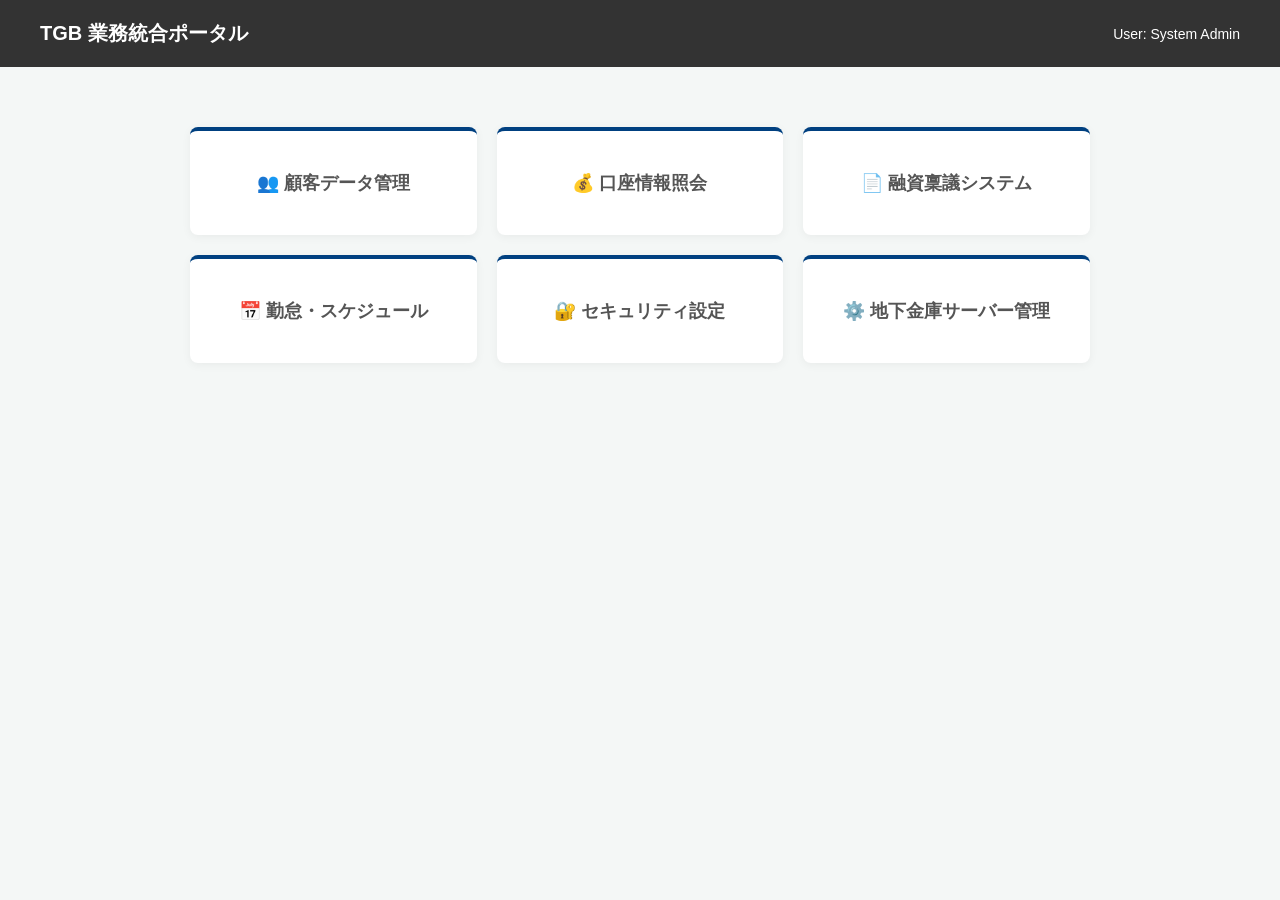
==== game.html @ 96da36cd "Create game.html" ====
<!DOCTYPE html>
<html lang="ja">
<head>
    <meta charset="UTF-8">
    <meta name="viewport" content="width=device-width, initial-scale=1.0, maximum-scale=1.0, user-scalable=no">
    <title>CHROMAKEY OS</title>
    <link rel="stylesheet" href="style.css">
    <style>
        /* 🏢 行員ポータルのスタイル */
        #dummy-portal-page { position: fixed; top: 0; left: 0; width: 100%; height: 100%; background: #f4f7f6; z-index: 99998; text-align: center; font-family: 'Helvetica Neue', Arial, sans-serif; transition: opacity 0.5s; }
        .portal-header { background: #333; color: #fff; padding: 20px 40px; display: flex; justify-content: space-between; align-items: center; font-size: 20px; font-weight: bold; }
        .portal-grid { display: grid; grid-template-columns: repeat(3, 1fr); gap: 20px; padding: 60px 40px; max-width: 900px; margin: 0 auto; }
        .portal-card { background: #fff; padding: 40px 20px; border-radius: 8px; box-shadow: 0 2px 10px rgba(0,0,0,0.05); border-top: 4px solid #004080; color: #555; font-weight: bold; font-size: 18px; }
        
        /* 🕵️‍♂️ ボスからの通信ウィンドウ */
        #boss-modal { display: none; position: fixed; top: 0; left: 0; width: 100%; height: 100%; background: rgba(0,0,0,0.7); justify-content: center; align-items: center; z-index: 100000; }
        .boss-box { background: #161b22; padding: 30px; border-radius: 8px; width: 450px; border: 1px solid #30363d; color: #c9d1d9; text-align: left; }
        .boss-box h3 { margin-top: 0; color: #58a6ff; font-size: 16px; border-bottom: 1px solid #30363d; padding-bottom: 10px; }
    </style>
</head>
<body>

    <!-- 🏢 行員専用ポータル（ログイン直後の画面） -->
    <div id="dummy-portal-page">
        <div class="portal-header">
            <span>TGB 業務統合ポータル</span>
            <span style="font-size:14px; font-weight:normal;">User: System Admin</span>
        </div>
        <div class="portal-grid">
            <div class="portal-card">👥 顧客データ管理</div>
            <div class="portal-card">💰 口座情報照会</div>
            <div class="portal-card">📄 融資稟議システム</div>
            <div class="portal-card">📅 勤怠・スケジュール</div>
            <div class="portal-card">🔐 セキュリティ設定</div>
            <div class="portal-card">⚙️ 地下金庫サーバー管理</div>
        </div>
    </div>

    <!-- 🕵️‍♂️ ボス通信モーダル（ポータル画面上に表示） -->
    <div id="boss-modal" onclick="nextBossMsg()">
        <div class="boss-box" onclick="event.stopPropagation(); nextBossMsg();">
            <h3>【 通信着信：ボス 】</h3>
            <div id="boss-text" style="line-height: 1.8; min-height: 100px;"></div>
            <div id="boss-indicator" class="tap-indicator" style="visibility: hidden;">▼ タップして次へ</div>
            
            <div id="boss-connect-area" style="display:none; text-align:center; margin-top:20px;">
                <button class="btn-connect" style="width:100%; padding:15px; font-size:16px; justify-content:center; background:#2ea043; border:none; color:white; border-radius:5px; cursor:pointer;" onclick="connectSerial()">🔌 デバイス（USB）を接続する</button>
            </div>
        </div>
    </div>


    <!-- ========================================== -->
    <!-- CHROMAKEY OS 本編 -->
    <!-- ========================================== -->

    <div id="mobile-blocker">
        <h1>【ACCESS DENIED】</h1>
        <p>セキュリティプロトコル違反。<br>このシステムはモバイル端末からのアクセスを許可していません。<br>指定のPC端末から再接続してください。</p>
    </div>

    <!-- 🌟 CHROMAKEY 起動ポップアップ -->
    <div id="intro-modal" onclick="nextIntro()">
        <div class="modal-content" onclick="event.stopPropagation(); nextIntro();">
            <div id="intro-text" class="intro-text"></div>
            <div id="intro-indicator" class="tap-indicator" style="visibility: visible;">▼ タップして次へ</div>
            <button id="intro-btn" class="modal-btn" onclick="closeIntroModal(event)" style="display: none;">ハッキングを開始する</button>
        </div>
    </div>

    <!-- 🌟 トラップ発動ポップアップ (LAYER 03 クリア後) -->
    <div id="betrayal-modal" onclick="nextBetrayal()">
        <div class="modal-content" onclick="event.stopPropagation(); nextBetrayal();" style="border: 2px solid #ff7b72;">
            <div id="betrayal-text" class="intro-text" style="color: #ff7b72;"></div>
            <div id="betrayal-indicator" class="tap-indicator" style="visibility: visible;">▼ タップして次へ</div>
            <button id="betrayal-btn" class="modal-btn" onclick="closeBetrayalModal(event)" style="display: none; background: #da3633;">緊急解除モードへ</button>
        </div>
    </div>

    <!-- 🌟 AIチュートリアル専用ポップアップ -->
    <div id="ai-modal" onclick="nextAITutorial()">
        <div class="modal-content ai-mode" onclick="event.stopPropagation(); nextAITutorial();">
            <div id="ai-text" class="ai-text"></div>
            <div class="tap-indicator">▼ タップして次へ</div>
        </div>
    </div>

    <div id="ending-screen" style="display:none;">
        <div id="ending-title" class="ending-title"></div>
        <div id="ending-msg" class="ending-msg"></div>
    </div>

    <div class="header">
        <div class="app-tabs">
            <button class="tab-icon active" id="tab-wire1" onclick="switchApp('wire1')">💡</button>
            <div class="tab-line" id="line-1" style="display:none;"></div>
            <button class="tab-btn" id="tab-step1" onclick="switchApp('step1')" style="display:none;">LAYER 01</button>
            
            <div class="tab-line" id="line-2" style="display:none;"></div>
            <button class="tab-icon" id="tab-wire2" onclick="switchApp('wire2')" style="display:none;">📟</button>
            <div class="tab-line" id="line-3" style="display:none;"></div>
            <button class="tab-btn" id="tab-step2" onclick="switchApp('step2')" style="display:none;">LAYER 02</button>
            
            <div class="tab-line" id="line-4" style="display:none;"></div>
            <button class="tab-icon" id="tab-wire3" onclick="switchApp('wire3')" style="display:none;">🔊</button>
            <div class="tab-line" id="line-5" style="display:none;"></div>
            <button class="tab-btn" id="tab-step3" onclick="switchApp('step3')" style="display:none;">LAYER 03</button>

            <div style="width: 40px;"></div>
            <button class="tab-btn" id="tab-last" onclick="switchApp('last')" style="display:none; color: #ff7b72; border-color: #ff7b72;">[ ! ] WARNING</button>
        </div>
        <div style="display: flex; gap: 15px; align-items: center;">
            <button class="tab-icon" onclick="initAITutorial()" title="AIナビゲーション" style="margin: 0;">❓</button>
        </div>
    </div>

    <div class="debug-panel">
        <span>🔧 テスト:</span>
        <button class="debug-btn" onclick="testLight()">💡 ライト</button>
        <button class="debug-btn" onclick="testBuzzer()">🔊 ブザー</button>
        <button class="debug-btn" onclick="testMonitor()">📟 モニター</button>
        <span style="margin-left:20px;">👑 開発用:</span>
        <button class="debug-btn dev" onclick="devUnlockTabs()">全タブ開放</button>
    </div>

    <!-- ========================================== -->
    <!-- 配線 1 (ライト) -->
    <!-- ========================================== -->
    <div class="app-container active" id="app-wire1">
        <h2>ハードウェア配線 (ライト)</h2>
        <div class="instruction">指示書に従ってデバイスに「ライト」を配線してください。<br>配線テストに成功すると次へ進めます。</div>
        
        <div style="width:100%; min-height:250px; max-height:450px; overflow-y:auto; border:2px dashed #444; border-radius:8px; padding:30px; margin-bottom:30px; background:rgba(0,0,0,0.4); text-align:left; line-height:1.8; box-sizing: border-box;">
            <h3 style="color:#58a6ff; margin-top:0; border-bottom:1px solid #30363d; padding-bottom:10px;">【 指示書：ライトの配線方法について 】</h3>
            <p style="color:#f85149; font-weight:bold; font-size:18px; margin-top:20px;">◆ STEP 0: 共通グラウンド(GND)の構築</p>
            <p style="color:#c9d1d9;">
                ブレッドボード（白い基盤）の青い線の列（マイナス列）を使用する。<br>
                ワイヤーの片方をArduinoの <span style="color:#58a6ff; font-weight:bold;">[GND]</span> ピンに挿し、反対側をブレッドボードの <span style="color:#58a6ff; font-weight:bold;">マイナス列の一番上の穴</span> に挿せ。
            </p>

            <p style="color:#f85149; font-weight:bold; font-size:18px; margin-top:30px;">◆ STEP 1: ライトを配置する</p>
            <p style="color:#c9d1d9;">4つのライトをすべてブレッドボードに挿していく。</p>
            <p style="color:#c9d1d9; background:#161b22; padding: 15px; border-radius: 5px;">
                【一番左】 <span style="color:#58a6ff;">短い足(－)</span>を <span style="color:#fff; font-weight:bold;">[e30]</span>、<span style="color:#ff7b72;">長い足(＋)</span>を <span style="color:#fff; font-weight:bold;">[e29]</span> に挿す<br>
                【2番目】 <span style="color:#58a6ff;">短い足(－)</span>を <span style="color:#fff; font-weight:bold;">[e25]</span>、<span style="color:#ff7b72;">長い足(＋)</span>を <span style="color:#fff; font-weight:bold;">[e24]</span> に挿す<br>
                【3番目】 <span style="color:#58a6ff;">短い足(－)</span>を <span style="color:#fff; font-weight:bold;">[e20]</span>、<span style="color:#ff7b72;">長い足(＋)</span>を <span style="color:#fff; font-weight:bold;">[e19]</span> に挿す<br>
                【一番右】 <span style="color:#58a6ff;">短い足(－)</span>を <span style="color:#fff; font-weight:bold;">[e15]</span>、<span style="color:#ff7b72;">長い足(＋)</span>を <span style="color:#fff; font-weight:bold;">[e14]</span> に挿す
            </p>

            <p style="color:#f85149; font-weight:bold; font-size:18px; margin-top:30px;">◆ STEP 2: 抵抗器を配置する</p>
            <p style="color:#c9d1d9;">4つの抵抗器（細い部品）をコの字に曲げ、ライトのマイナス側からマイナス列へ繋ぐ。</p>
            <p style="color:#c9d1d9; background:#161b22; padding: 15px; border-radius: 5px;">
                【一番左用】 片方を <span style="color:#fff; font-weight:bold;">[c30]</span> に挿し、もう片方を最も近い <span style="color:#58a6ff; font-weight:bold;">[マイナス列]</span> の穴に挿す<br>
                【2番目用】 片方を <span style="color:#fff; font-weight:bold;">[c25]</span> に挿し、もう片方を最も近い <span style="color:#58a6ff; font-weight:bold;">[マイナス列]</span> の穴に挿す<br>
                【3番目用】 片方を <span style="color:#fff; font-weight:bold;">[c20]</span> に挿し、もう片方を最も近い <span style="color:#58a6ff; font-weight:bold;">[マイナス列]</span> の穴に挿す<br>
                【一番右用】 片方を <span style="color:#fff; font-weight:bold;">[c15]</span> に挿し、もう片方を最も近い <span style="color:#58a6ff; font-weight:bold;">[マイナス列]</span> の穴に挿す
            </p>

            <p style="color:#f85149; font-weight:bold; font-size:18px; margin-top:30px;">◆ STEP 3: コードを接続する</p>
            <p style="color:#c9d1d9;">Arduinoの <span style="color:#fdd900; font-weight:bold;">[DIGITAL]</span> ピンと、ライトのプラス側をコードで繋ぐ。</p>
            <p style="color:#c9d1d9; background:#161b22; padding: 15px; border-radius: 5px;">
                【一番左】 Arduino DIGITAL <span style="color:#fdd900; font-weight:bold;">[2]</span> とブレッドボード <span style="color:#fff; font-weight:bold;">[a29]</span><br>
                【2番目】 Arduino DIGITAL <span style="color:#fdd900; font-weight:bold;">[3]</span> とブレッドボード <span style="color:#fff; font-weight:bold;">[a24]</span><br>
                【3番目】 Arduino DIGITAL <span style="color:#fdd900; font-weight:bold;">[4]</span> とブレッドボード <span style="color:#fff; font-weight:bold;">[a19]</span><br>
                【一番右】 Arduino DIGITAL <span style="color:#fdd900; font-weight:bold;">[5]</span> とブレッドボード <span style="color:#fff; font-weight:bold;">[a14]</span>
            </p>
        </div>

        <div style="text-align:center; margin-top:20px;">
            <button id="btn-test-light" class="debug-btn" style="font-size:18px; padding:15px 40px; background:#1f6feb; border:none; border-radius:30px;" onclick="testWireLight()">💡 テスト発光を実行</button>
            <p style="color:#8b949e; font-size:14px; margin-top:10px;">※ 4つのライトがすべて光れば配線成功です。</p>
        </div>

        <button class="execute-btn" id="btn-next-wire1" onclick="completeWire(1)" style="max-width: 400px; margin: 30px auto 0; display: none;">4つすべて光った (次へ進む)</button>
    </div>

    <!-- ========================================== -->
    <!-- APP 1: LAYER 01 -->
    <!-- ========================================== -->
    <div class="app-container" id="app-step1">
        <h2>LAYER 01 システムに侵入するため、通信の形を合わせろ</h2>
        <div class="gojuon-container">
            <div class="gojuon-wrapper" style="position:relative; width: 440px; height: 200px; margin: 0 auto;">
                <svg id="gojuon-svg" style="position:absolute; top:0; left:0; width:100%; height:100%; pointer-events:none; z-index:10; overflow:visible;"></svg>
                <div id="gojuon-table" class="gojuon-table"></div>
            </div>
        </div>

        <div id="main-protocol-area" style="padding: 15px; border-radius: 15px; transition: 0.3s; margin-top: 10px;">
            <div class="s1-slots" id="s1-slots-container" style="padding: 10px; min-height: 70px;">
                <div class="s1-slot slot" ondragover="allowDrop(event)" ondrop="drop(event)" ondragleave="dragLeave(event)"></div>
                <div class="s1-slot slot" ondragover="allowDrop(event)" ondrop="drop(event)" ondragleave="dragLeave(event)"></div>
                <div class="s1-slot slot" ondragover="allowDrop(event)" ondrop="drop(event)" ondragleave="dragLeave(event)"></div>
                <div class="s1-slot slot" ondragover="allowDrop(event)" ondrop="drop(event)" ondragleave="dragLeave(event)"></div>
                <div class="s1-slot slot" ondragover="allowDrop(event)" ondrop="drop(event)" ondragleave="dragLeave(event)"></div>
                <div class="s1-slot slot" ondragover="allowDrop(event)" ondrop="drop(event)" ondragleave="dragLeave(event)"></div>
            </div>
            <br>
            <div class="s1-items" id="s1-item-pool" style="margin-top: 10px; padding: 10px; min-height: 70px;" ondragover="allowDrop(event)" ondrop="drop(event)" ondragleave="dragLeave(event)">
                <div class="s1-item-slot item-slot" id="pool-A"><div class="s1-item item" draggable="true" id="A" ondragstart="dragItem(event)" ondragend="dragEndItem(event)"></div></div>
                <div class="s1-item-slot item-slot" id="pool-B"><div class="s1-item item" draggable="true" id="B" ondragstart="dragItem(event)" ondragend="dragEndItem(event)"></div></div>
                <div class="s1-item-slot item-slot" id="pool-C"><div class="s1-item item" draggable="true" id="C" ondragstart="dragItem(event)" ondragend="dragEndItem(event)"></div></div>
                <div class="s1-item-slot item-slot" id="pool-D"><div class="s1-item item" draggable="true" id="D" ondragstart="dragItem(event)" ondragend="dragEndItem(event)"></div></div>
                <div class="s1-item-slot item-slot" id="pool-E"><div class="s1-item item" draggable="true" id="E" ondragstart="dragItem(event)" ondragend="dragEndItem(event)"></div></div>
                <div class="s1-item-slot item-slot" id="pool-F"><div class="s1-item item" draggable="true" id="F" ondragstart="dragItem(event)" ondragend="dragEndItem(event)"></div></div>
            </div>
        </div>
        <button class="execute-btn" onclick="checkClearStep1()" style="max-width: 400px; margin: 0 auto; display: block;">判定</button>
        <button class="execute-btn" onclick="resetStep1()" style="background: #444; max-width: 200px; margin: 15px auto 0; display: block;">🔄 リセット</button>
        <div id="result-step1" class="result-msg"></div>

        <div class="split-layout">
            <div class="puzzle-panel" id="puzzle-panel-area">
                <div class="panel-header">
                    <h3 style="color:#58a6ff;">【暗号化データ】</h3>
                    <div class="status-badge" id="puzzle-points-area" style="color:#f85149; border-color:#f85149;">パネル開放権: <span id="puzzlePoints-s1">0</span></div>
                </div>
                <div class="carousel-container">
                    <button class="carousel-btn" id="btn-prev-puzzle-s1" onclick="prevPuzzle(1)">◀</button>
                    <div class="image-wrapper">
                        <div class="img-placeholder" id="puzzlePlaceholder-s1">小謎</div>
                        <div class="grid-overlay" id="puzzleGrid-s1"></div>
                        <div class="solved-overlay" id="solvedOverlay-s1">解読完了</div>
                    </div>
                    <button class="carousel-btn" id="btn-next-puzzle-s1" onclick="nextPuzzle(1)">▶</button>
                </div>
                <div class="carousel-indicator" id="puzzleIndicator-s1">DATA A</div>
                <div class="answer-section">
                    <input type="text" id="answerInput-s1" placeholder="ANSWER">
                    <button onclick="submitAnswer(1)">送信</button>
                    <div class="feedback" id="terminalFeedback-s1"></div>
                </div>
            </div>
            
            <div class="analysis-panel" id="analysis-panel-area">
                <div class="panel-header">
                    <h3 style="color:#0f0; margin:0 0 10px 0;">【手がかりデータ】</h3>
                    <div class="status-badge" style="color:#0f0; border-color:#0f0;">開放権: <span id="analysisPoints-s1">0</span></div>
                </div>
                <div id="hintArea-s1" style="display: flex; flex-direction: column; align-items: center; justify-content: center; width: 100%;">
                    <div class="carousel-container">
                        <button class="carousel-btn" id="btn-prev-analysis-s1" onclick="prevAnalysis(1)">◀</button>
                        <div class="image-wrapper hint-border">
                            <div class="img-placeholder hint-placeholder" id="analysisPlaceholder-s1">Locked 🔐</div>
                        </div>
                        <button class="carousel-btn" id="btn-next-analysis-s1" onclick="nextAnalysis(1)">▶</button>
                    </div>
                    <div class="carousel-indicator hint-text" id="analysisIndicator-s1">⚫⚫⚫</div>
                </div>
            </div>
        </div>
    </div>

    <!-- ========================================== -->
    <!-- 配線 2 (モニター) -->
    <!-- ========================================== -->
    <div class="app-container" id="app-wire2">
        <h2>ハードウェア配線 (モニター)</h2>
        <div class="instruction">指示書に従ってデバイスに「モニター」と「バイパスコード」を配線してください。<br>配線テストに成功すると次へ進めます。</div>
        
        <div style="width:100%; min-height:250px; max-height:450px; overflow-y:auto; border:2px dashed #444; border-radius:8px; padding:30px; margin-bottom:30px; background:rgba(0,0,0,0.4); text-align:left; line-height:1.8; box-sizing: border-box;">
            <h3 style="color:#58a6ff; margin-top:0; border-bottom:1px solid #30363d; padding-bottom:10px;">【 指示書：モニターの配線方法について 】</h3>
            <p style="color:#f85149; font-weight:bold; font-size:18px; margin-top:20px;">◆ STEP 1: モニターを接続する</p>
            <p style="color:#c9d1d9;">モニターの裏側から出ている4本の線を、それぞれ直接Arduinoとブレッドボードに接続せよ。</p>
            <p style="color:#c9d1d9; background:#161b22; padding: 15px; border-radius: 5px;">
                ・<span style="color:#fff; font-weight:bold;">[CLK]</span> と書かれた線 ➔ Arduino DIGITAL <span style="color:#fdd900; font-weight:bold;">[7]</span> ピン<br>
                ・<span style="color:#fff; font-weight:bold;">[DIO]</span> と書かれた線 ➔ Arduino DIGITAL <span style="color:#fdd900; font-weight:bold;">[8]</span> ピン<br>
                ・<span style="color:#fff; font-weight:bold;">[GND]</span> と書かれた線 ➔ Arduinoの <span style="color:#58a6ff; font-weight:bold;">[POWER]</span> エリアにある <span style="color:#58a6ff; font-weight:bold;">[GND]</span> ピン<br>
                ・<span style="color:#fff; font-weight:bold;">[5V]</span> と書かれた線 ➔ Arduinoの <span style="color:#ff7b72; font-weight:bold;">[POWER]</span> エリアにある <span style="color:#ff7b72; font-weight:bold;">[5V]</span> ピン
            </p>
            <p style="color:#f85149; font-weight:bold; font-size:18px; margin-top:30px;">◆ STEP 2: システム安定化用バイパスを構築する</p>
            <p style="color:#c9d1d9;">最後に、システムを安定させるための重要なバイパスコードを1本繋ぐ。</p>
            <p style="color:#c9d1d9; background:#161b22; padding: 15px; border-radius: 5px;">
                ・ワイヤーの片方を Arduino DIGITAL <span style="color:#fdd900; font-weight:bold;">[9]</span> ピンに挿す<br>
                ・もう片方をブレッドボードの <span style="color:#58a6ff; font-weight:bold;">[マイナス列]</span> に挿す
            </p>
        </div>

        <div style="text-align:center; margin-top:20px;">
            <button id="btn-test-monitor" class="debug-btn" style="font-size:18px; padding:15px 40px; background:#1f6feb; border:none; border-radius:30px;" onclick="testWireMonitor()">📟 テスト表示を実行</button>
            <p style="color:#8b949e; font-size:14px; margin-top:10px;">※ モニターに記号（8888）が表示されれば配線成功です。</p>
        </div>

        <button class="execute-btn" id="btn-next-wire2" onclick="completeWire(2)" style="max-width: 400px; margin: 30px auto 0; display: none;">表示された (LAYER 02 へ)</button>
    </div>

    <!-- ========================================== -->
    <!-- APP 2: LAYER 02 -->
    <!-- ========================================== -->
    <div class="app-container" id="app-step2">
        <h2>LAYER 02 銀行のスケジュール監視をバグらせろ</h2>
        <div id="pieces-container" class="pieces-container"></div>
        <div class="puzzle-layout">
            <div class="s3-slots-container">
                <div class="s3-slot slot" ondragover="allowDrop(event)" ondrop="drop(event)" ondragleave="dragLeave(event)"></div>
                <div class="s3-slot slot" ondragover="allowDrop(event)" ondrop="drop(event)" ondragleave="dragLeave(event)"></div>
                <div class="s3-slot slot" ondragover="allowDrop(event)" ondrop="drop(event)" ondragleave="dragLeave(event)"></div>
                <div class="s3-slot slot" ondragover="allowDrop(event)" ondrop="drop(event)" ondragleave="dragLeave(event)"></div>
                <div class="s3-slot slot" ondragover="allowDrop(event)" ondrop="drop(event)" ondragleave="dragLeave(event)"></div>
            </div>

            <div class="s3-side-panel">
                <div class="s3-items" id="s3-item-pool" ondragover="allowDrop(event)" ondrop="drop(event)" ondragleave="dragLeave(event)">
                    <div class="s3-item-slot item-slot" id="pool-SUN"><div class="s3-item item" draggable="true" id="SUN" ondragstart="dragItem(event)" ondragend="dragEndItem(event)">☀️</div></div>
                    <div class="s3-item-slot item-slot" id="pool-MON"><div class="s3-item item" draggable="true" id="MON" ondragstart="dragItem(event)" ondragend="dragEndItem(event)">🌙</div></div>
                    <div class="s3-item-slot item-slot" id="pool-TUE"><div class="s3-item item" draggable="true" id="TUE" ondragstart="dragItem(event)" ondragend="dragEndItem(event)">🔥</div></div>
                    <div class="s3-item-slot item-slot" id="pool-WED"><div class="s3-item item" draggable="true" id="WED" ondragstart="dragItem(event)" ondragend="dragEndItem(event)">💧</div></div>
                    <div class="s3-item-slot item-slot" id="pool-THU"><div class="s3-item item" draggable="true" id="THU" ondragstart="dragItem(event)" ondragend="dragEndItem(event)">🌳</div></div>
                    <div class="s3-item-slot item-slot" id="pool-FRI"><div class="s3-item item" draggable="true" id="FRI" ondragstart="dragItem(event)" ondragend="dragEndItem(event)">💰</div></div>
                    <div class="s3-item-slot item-slot" id="pool-SAT"><div class="s3-item item" draggable="true" id="SAT" ondragstart="dragItem(event)" ondragend="dragEndItem(event)">🪐</div></div>
                </div>
                <button class="execute-btn" id="btn-judge-s3" onclick="executeStep2Puzzle()" style="background: #444; opacity: 0.5; cursor: not-allowed;" disabled>判定</button>
                <button class="execute-btn" onclick="resetStep2Puzzle()" style="background: #444; margin-top: 15px;">🔄 リセット</button>
                <div id="result-step2" class="result-msg"></div>
            </div>
        </div>

        <div class="split-layout">
            <div class="puzzle-panel">
                <div class="panel-header">
                    <h3 style="color:#58a6ff;">【暗号化データ】</h3>
                    <div class="status-badge" style="color:#f85149; border-color:#f85149;">パネル開放権: <span id="puzzlePoints-s2">0</span></div>
                </div>
                <div class="carousel-container">
                    <button class="carousel-btn" id="btn-prev-puzzle-s2" onclick="prevPuzzle(2)">◀</button>
                    <div class="image-wrapper">
                        <div class="img-placeholder" id="puzzlePlaceholder-s2">小謎</div>
                        <div class="grid-overlay" id="puzzleGrid-s2"></div>
                        <div class="solved-overlay" id="solvedOverlay-s2">解読完了</div>
                    </div>
                    <button class="carousel-btn" id="btn-next-puzzle-s2" onclick="nextPuzzle(2)">▶</button>
                </div>
                <div class="carousel-indicator" id="puzzleIndicator-s2">DATA A</div>
                <div class="answer-section">
                    <input type="text" id="answerInput-s2" placeholder="ANSWER">
                    <button onclick="submitAnswer(2)">送信</button>
                    <div class="feedback" id="terminalFeedback-s2"></div>
                </div>
            </div>

            <div class="analysis-panel">
                <div class="panel-header">
                    <h3 style="color:#0f0; margin:0 0 10px 0;">【手がかりデータ】</h3>
                    <div class="status-badge" style="color:#0f0; border-color:#0f0;">開放権: <span id="analysisPoints-s2">0</span></div>
                </div>
                <div id="hintArea-s2" style="display: flex; flex-direction: column; align-items: center; justify-content: center; width: 100%;">
                    <div class="carousel-container">
                        <button class="carousel-btn" id="btn-prev-analysis-s2" onclick="prevAnalysis(2)">◀</button>
                        <div class="image-wrapper hint-border">
                            <div class="img-placeholder hint-placeholder" id="analysisPlaceholder-s2">Locked 🔐</div>
                        </div>
                        <button class="carousel-btn" id="btn-next-analysis-s2" onclick="nextAnalysis(2)">▶</button>
                    </div>
                    <div class="carousel-indicator hint-text" id="analysisIndicator-s2">⚫⚫⚫</div>
                </div>
            </div>
        </div>
    </div>

    <!-- ========================================== -->
    <!-- 配線 3 (ブザー) -->
    <!-- ========================================== -->
    <div class="app-container" id="app-wire3">
        <h2>ハードウェア配線 (ブザー)</h2>
        <div class="instruction">指示書に従ってデバイスに「ブザー」を配線してください。<br>配線テストに成功すると次へ進めます。</div>
        
        <div style="width:100%; min-height:250px; max-height:450px; overflow-y:auto; border:2px dashed #444; border-radius:8px; padding:30px; margin-bottom:30px; background:rgba(0,0,0,0.4); text-align:left; line-height:1.8; box-sizing: border-box;">
            <h3 style="color:#58a6ff; margin-top:0; border-bottom:1px solid #30363d; padding-bottom:10px;">【 指示書：ブザーの配線方法について 】</h3>
            <p style="color:#f85149; font-weight:bold; font-size:18px; margin-top:20px;">◆ STEP 1: ブザーを配置する</p>
            <p style="color:#c9d1d9;">ブザーは極性（プラスマイナスの向き）を間違えると鳴らないので注意して挿せ。</p>
            <p style="color:#c9d1d9; background:#161b22; padding: 15px; border-radius: 5px;">
                ・<span style="color:#ff7b72; font-weight:bold;">長い足（＋）</span> を <span style="color:#fff; font-weight:bold;">[e7]</span> に挿す<br>
                ・<span style="color:#58a6ff; font-weight:bold;">短い足（－）</span> を <span style="color:#fff; font-weight:bold;">[e10]</span> に挿す
            </p>
            <p style="color:#f85149; font-weight:bold; font-size:18px; margin-top:30px;">◆ STEP 2: コードを接続する</p>
            <p style="color:#c9d1d9;">Arduinoとブレッドボードを2本のワイヤーで繋ぐ。</p>
            <p style="color:#c9d1d9; background:#161b22; padding: 15px; border-radius: 5px;">
                【プラス側】 Arduino DIGITAL <span style="color:#fdd900; font-weight:bold;">[6]</span> とブレッドボード <span style="color:#fff; font-weight:bold;">[a7]</span> を繋ぐ<br>
                【マイナス側】 片方をブレッドボード <span style="color:#fff; font-weight:bold;">[a10]</span> に挿し、もう片方を最も近い <span style="color:#58a6ff; font-weight:bold;">[マイナス列]</span> の穴に繋ぐ
            </p>
        </div>

        <div style="text-align:center; margin-top:20px;">
            <button id="btn-test-buzzer" class="debug-btn" style="font-size:18px; padding:15px 40px; background:#1f6feb; border:none; border-radius:30px;" onclick="testWireBuzzer()">🔊 テスト音を実行</button>
            <p style="color:#8b949e; font-size:14px; margin-top:10px;">※ 「ピッ」と音が鳴れば配線成功です。</p>
        </div>

        <button class="execute-btn" id="btn-next-wire3" onclick="completeWire(3)" style="max-width: 400px; margin: 30px auto 0; display: none;">音が鳴った (LAYER 03 へ)</button>
    </div>

    <!-- ========================================== -->
    <!-- APP 3: LAYER 03 -->
    <!-- ========================================== -->
    <div class="app-container" id="app-step3">
        <h2>LAYER 03 内部の容量を操作して「緊急開錠システム」を作動させろ</h2>
        <div class="s2-ui-wrapper">
            <div class="s2-container">
                <div class="s2-node-wrapper">
                    <div class="s2-node" id="node-0" onclick="handleS3NodeClick(0)"></div>
                    <div class="s2-vol" id="vol-0" style="display:none;">10</div>
                </div>
                <div class="s2-node-wrapper">
                    <div class="s2-node" id="node-1" onclick="handleS3NodeClick(1)"></div>
                    <div class="s2-vol" id="vol-1" style="display:none;">0</div>
                </div>
                <div class="s2-node-wrapper">
                    <div class="s2-node" id="node-2" onclick="handleS3NodeClick(2)"></div>
                    <div class="s2-vol" id="vol-2" style="display:none;">0</div>
                </div>
            </div>
        </div>

        <button class="execute-btn" onclick="resetStep3Puzzle()" style="background: #444; max-width: 200px; margin: 0 auto; display: block;">🔄 リセット</button>
        <div id="result-step3" class="result-msg"></div>

        <div class="split-layout">
            <div class="puzzle-panel">
                <div class="panel-header">
                    <h3 style="color:#58a6ff;">【暗号化データ】</h3>
                    <div class="status-badge" style="color:#f85149; border-color:#f85149;">パネル開放権: <span id="puzzlePoints-s3">0</span></div>
                </div>
                <div class="carousel-container">
                    <button class="carousel-btn" id="btn-prev-puzzle-s3" onclick="prevPuzzle(3)">◀</button>
                    <div class="image-wrapper">
                        <div class="img-placeholder" id="puzzlePlaceholder-s3">小謎</div>
                        <div class="grid-overlay" id="puzzleGrid-s3"></div>
                        <div class="solved-overlay" id="solvedOverlay-s3">解読完了</div>
                    </div>
                    <button class="carousel-btn" id="btn-next-puzzle-s3" onclick="nextPuzzle(3)">▶</button>
                </div>
                <div class="carousel-indicator" id="puzzleIndicator-s3">DATA A</div>
                <div class="answer-section">
                    <input type="text" id="answerInput-s3" placeholder="ANSWER">
                    <button onclick="submitAnswer(3)">送信</button>
                    <div class="feedback" id="terminalFeedback-s3"></div>
                </div>
            </div>
            
            <div class="analysis-panel">
                <div class="panel-header">
                    <h3 style="color:#0f0; margin:0 0 10px 0;">【手がかりデータ】</h3>
                    <div class="status-badge" style="color:#0f0; border-color:#0f0;">開放権: <span id="analysisPoints-s3">0</span></div>
                </div>
                <div id="hintArea-s3" style="display: flex; flex-direction: column; align-items: center; justify-content: center; width: 100%;">
                    <div class="carousel-container">
                        <button class="carousel-btn" id="btn-prev-analysis-s3" onclick="prevAnalysis(3)">◀</button>
                        <div class="image-wrapper hint-border">
                            <div class="img-placeholder hint-placeholder" id="analysisPlaceholder-s3">Locked 🔐</div>
                        </div>
                        <button class="carousel-btn" id="btn-next-analysis-s3" onclick="nextAnalysis(3)">▶</button>
                    </div>
                    <div class="carousel-indicator hint-text" id="analysisIndicator-s3">⚫⚫⚫</div>
                </div>
            </div>
        </div>
    </div>

    <!-- ========================================== -->
    <!-- APP 4: LAST STEP -->
    <!-- ========================================== -->
    <div class="app-container" id="app-last">
        <h2 style="color: #ff7b72;">[ ! ] 最終防衛プログラム 停止作業</h2>
        <div id="last-start-screen">
            <div class="instruction" style="border-color: #ff7b72; color: #ff7b72;">
                【警告】金庫のロックが封鎖されました。<br><br>
                デバイスが爆発する限界時間まで残りわずかです。<br>
                <span class="highlight" style="color:#fff; font-weight:bold;">OSが少しずつ復元するマニュアルの画像を見て、安全なタイミングで特定のコードを引き抜いてください。</span><br>
                ※残り時間は手元のモニターを確認してください。
            </div>
            <button class="execute-btn" style="background:#da3633; max-width: 400px; margin: 30px auto;" onclick="startLastStep()">強制解除を試みる (START)</button>
        </div>
        <div id="last-active-screen" style="display:none;">
            <div class="instruction">
                【警告】爆発限界まで残りわずか。<br>
                <span class="highlight">OSが復元したマニュアルの指示に従い、安全なタイミングでコードを引き抜いてください。</span><br>
                ※残り時間は手元のモニターを確認してください。<br><br>
                
                <span style="color:#58a6ff; font-size:16px;">
                【システム】銀行のサーバーから保守員用の『緊急停止マニュアル』を発見しました。<br>
                【システム】暗号化されているため、現在全力で復元処理を行っています……<br>
                </span>
            </div>
            
            <div id="last-hint-8" class="last-hint-box">
                <div class="last-hint-text">【システム】復元完了（残り8分）：マニュアル画像 1</div>
                <img src="FILE4_hint1.jpg" style="width:100%; border-radius:5px; margin-top:10px;">
            </div>
            <div id="last-hint-6" class="last-hint-box">
                <div class="last-hint-text">【システム】復元完了（残り6分）：マニュアル画像 2</div>
                <img src="FILE4_hint2.jpg" style="width:100%; border-radius:5px; margin-top:10px;">
            </div>
            <div id="last-hint-4" class="last-hint-box">
                <div class="last-hint-text">【システム】復元完了（残り4分）：マニュアル画像 3</div>
                <img src="FILE4_hint3.jpg" style="width:100%; border-radius:5px; margin-top:10px;">
            </div>
        </div>
    </div>

    <script src="script.js"></script>
</body>
</html>
---- style.css ----
/* 💡 画面全体にドットグリッド（交点）を敷き詰める */
body { 
    font-family: monospace; 
    background-color: #0d1117; 
    background-image: radial-gradient(circle, rgba(139, 148, 158, 0.4) 1.5px, transparent 1.5px);
    background-size: 40px 40px; 
    color: #c9d1d9; text-align: center; padding: 0; margin: 0; 
    transition: background-position 0.1s;
}

/* --- グローバルヘッダー & タブ --- */
.header { background: #161b22; padding: 15px; border-bottom: 1px solid #30363d; display: flex; justify-content: space-between; align-items: center; position: relative; z-index: 100; }
.app-tabs { display: flex; gap: 0; align-items: center; } /* 💡 間隔を0にし、線で繋ぐ */

/* 💡 アイコン型タブ (配線) */
.tab-icon {
    background: #21262d; color: #8b949e; border: 2px solid #30363d; 
    width: 45px; height: 45px; border-radius: 50%; font-size: 20px; 
    cursor: pointer; display: flex; align-items: center; justify-content: center;
    transition: 0.2s; padding: 0; margin: 0;
}
.tab-icon:hover { background: #30363d; color: #c9d1d9; border-color: #8b949e; }
.tab-icon.active { background: #1f6feb; color: white; border-color: #58a6ff; box-shadow: 0 0 15px rgba(88, 166, 255, 0.6); }

/* 💡 テキスト型タブ (FILE) */
.tab-btn { 
    background: #21262d; color: #8b949e; border: 2px solid #30363d; 
    padding: 10px 24px; font-size: 16px; cursor: pointer; border-radius: 25px; 
    font-family: monospace; font-weight: bold; transition: 0.2s; margin: 0;
}
.tab-btn:hover { background: #30363d; color: #c9d1d9; border-color: #8b949e; }
.tab-btn.active { background: #1f6feb; color: white; border-color: #58a6ff; box-shadow: 0 0 15px rgba(88, 166, 255, 0.6); }

/* 💡 タブ同士を繋ぐ線 */
.tab-line { width: 30px; height: 4px; background: #30363d; transition: 0.3s; }
.tab-line.active { background: #58a6ff; box-shadow: 0 0 8px rgba(88, 166, 255, 0.8); }

.btn-connect { background: #238636; color: white; border: none; padding: 10px 20px; font-size: 16px; cursor: pointer; border-radius: 5px; font-weight: bold; }
.btn-connect:hover { background: #2ea043; }

/* --- オープニング (ボス) --- */
#intro-modal {
    position: fixed; top: 0; left: 0; width: 100%; height: 100%;
    background: rgba(0, 0, 0, 0.9); display: flex; align-items: center; justify-content: center; 
    z-index: 2000; cursor: pointer; transition: background-color 0.5s ease;
}
.modal-content {
    background: #0d1117; border: 2px solid #58a6ff; border-radius: 8px;
    padding: 40px; max-width: 650px; width: 90%; text-align: left; box-shadow: 0 0 30px rgba(88, 166, 255, 0.2);
    min-height: 200px; display: flex; flex-direction: column; justify-content: space-between;
}
.intro-text { font-size: 18px; color: #c9d1d9; line-height: 1.8; margin-bottom: 20px; white-space: pre-wrap; transition: color 0.3s; }
.tap-indicator { text-align: right; color: #58a6ff; font-size: 14px; animation: blink 1.5s infinite; }
@keyframes blink { 0%, 100% { opacity: 1; } 50% { opacity: 0; } }

.modal-btn {
    display: none; width: 100%; background: #1f6feb; color: white; border: none;
    padding: 15px; font-size: 18px; cursor: pointer; border-radius: 5px;
    font-weight: bold; margin-top: 10px; transition: 0.2s; letter-spacing: 2px;
}
.modal-btn:hover { background: #58a6ff; color: #000; }

/* --- AI チュートリアル --- */
#ai-modal {
    position: fixed; top: 0; left: 0; width: 100%; height: 100%;
    background: rgba(0, 0, 0, 0.1); display: none; align-items: center; justify-content: center; 
    z-index: 2000; cursor: pointer; transition: background-color 0.5s ease, padding 0.3s ease;
}
#ai-modal.ai-mode-bottom { align-items: flex-end; padding-bottom: 40px; padding-top: 0; }
#ai-modal.ai-mode-top { align-items: flex-start; padding-top: 40px; padding-bottom: 0; }

#ai-modal .modal-content {
    max-width: 900px; min-height: 120px; padding: 25px 40px;
    background: rgba(13, 17, 23, 0.95); border: 2px solid #58a6ff; border-radius: 8px;
    box-shadow: 0 0 30px rgba(88, 166, 255, 0.2); text-align: left;
}
.ai-text { font-size: 18px; color: #58a6ff; font-family: monospace; line-height: 1.8; margin-bottom: 20px; white-space: pre-wrap; }

/* チュートリアル中のハイライト */
.tutorial-highlight {
    position: relative !important; z-index: 2001 !important;
    box-shadow: 0 0 0 3px #58a6ff, 0 0 30px 10px rgba(88, 166, 255, 0.6) !important;
    background-color: #161b22 !important; border-radius: 12px; pointer-events: none; transition: 0.3s;
}

/* --- エンディング画面 --- */
#ending-screen {
    position: fixed; top: 0; left: 0; width: 100%; height: 100%;
    background: #000; display: none; flex-direction: column; align-items: center; justify-content: center;
    z-index: 3000; padding: 20px; box-sizing: border-box;
}
.ending-title { font-size: 40px; margin-bottom: 30px; letter-spacing: 5px; }
.ending-title.success { color: #58a6ff; text-shadow: 0 0 15px rgba(88,166,255,0.5); }
.ending-title.failure { color: #ff7b72; text-shadow: 0 0 15px rgba(255,123,114,0.5); }
.ending-msg { font-size: 20px; color: #c9d1d9; line-height: 1.8; text-align: center; max-width: 700px; }

/* --- 🔧 デバッグパネル --- */
.debug-panel { background: #000; padding: 10px; border-bottom: 1px solid #30363d; display: flex; justify-content: center; gap: 15px; align-items: center; flex-wrap: wrap; position: relative; z-index: 100; }
.debug-panel span { color: #8b949e; font-weight: bold; }
.debug-btn { background: #30363d; color: white; border: 1px solid #555; padding: 5px 15px; font-size: 14px; cursor: pointer; border-radius: 4px; transition: 0.2s; font-family: monospace; }
.debug-btn:hover { background: #58a6ff; border-color: #58a6ff; color: #000; font-weight: bold; }

/* --- アプリコンテナ --- */
.app-container { display: none; padding: 30px; position: relative; z-index: 10; }
.app-container.active { display: block; }

.execute-btn { background: #238636; color: white; font-size: 20px; padding: 15px; width: 100%; border: none; border-radius: 5px; font-weight: bold; cursor: pointer; transition: 0.2s; letter-spacing: 2px; }
.execute-btn:hover { background: #2ea043; }
.result-msg { margin-top: 15px; font-size: 20px; font-weight: bold; min-height: 30px; line-height: 1.5; text-shadow: 0 0 5px #000; }

.instruction { font-size: 18px; color: #8b949e; margin-bottom: 20px; line-height: 1.6; }

/* --- 📱 ダッシュボード分割レイアウト --- */
.split-layout { display: flex; justify-content: center; gap: 40px; margin-top: 40px; padding-top: 40px; border-top: 2px dashed #30363d; align-items: stretch; flex-wrap: wrap; background: rgba(13, 17, 23, 0.85); box-shadow: 0 0 20px rgba(0,0,0,0.5); } 
.split-layout > div { flex: 1; min-width: 340px; max-width: 480px; margin: 0; display: flex; flex-direction: column; }

/* --- 🧩 左右パネル共通 --- */
.puzzle-panel { background: #161b22; border: 2px solid #444; border-radius: 8px; padding: 20px; transition: 0.3s; }
.analysis-panel { background: #0d1117; border: 2px solid #30363d; border-radius: 8px; padding: 20px; justify-content: center; transition: 0.3s; }
.panel-header { display: flex; flex-direction: column; align-items: center; justify-content: flex-start; margin-bottom: 20px; }
.status-badge { font-size: 14px; font-weight: bold; background: #0d1117; display: inline-block; padding: 5px 15px; border-radius: 5px; border: 1px solid; transition: 0.3s; }

.carousel-container { display: flex; align-items: center; justify-content: center; gap: 15px; }
.carousel-btn { background: none; border: none; color: #58a6ff; font-size: 30px; cursor: pointer; transition: 0.2s; padding: 0; width: 30px; }
.analysis-panel .carousel-btn { color: #0f0; }

.image-wrapper { width: 240px; height: 240px; position: relative; background: #222; border-radius: 5px; overflow: hidden; border: 2px solid #444; display: flex; align-items: center; justify-content: center; margin: 0 auto;}
.img-placeholder { color: #888; font-size: 16px; border: 2px dashed #555; width: 90%; height: 90%; display: flex; align-items: center; justify-content: center; text-align: center; flex-direction: column; gap: 10px; }

.hint-border { border-color: #0f0 !important; }
.hint-placeholder { color: #0f0 !important; border-color: #0f0 !important; }

.grid-overlay { position: absolute; top: 0; left: 0; width: 100%; height: 100%; display: grid; grid-template-columns: repeat(3, 1fr); grid-template-rows: repeat(3, 1fr); gap: 1px; background: #000; }
.grid-panel { background: #161b22; transition: 0.2s; display: flex; align-items: center; justify-content: center; font-size: 12px; color: #444; cursor: pointer; }
.grid-panel:hover { background: #21262d; color: #58a6ff; }
.grid-panel.open { opacity: 0; pointer-events: none; }
.solved-overlay { position: absolute; top: 0; left: 0; width: 100%; height: 100%; background: rgba(35, 134, 54, 0.8); color: white; display: none; align-items: center; justify-content: center; font-size: 24px; font-weight: bold; letter-spacing: 2px; }
.carousel-indicator { color: #8b949e; font-size: 14px; margin-top: 15px; letter-spacing: 2px;}

.answer-section { margin-top: 25px; padding-top: 20px; border-top: 1px dashed #444; width: 100%; }
.answer-section input { padding: 8px; font-size: 16px; width: 140px; text-align: center; border: 1px solid #58a6ff; background: #0d1117; color: #c9d1d9; outline: none; border-radius: 4px; }
.answer-section button { background: #58a6ff; color: #000; border: none; padding: 9px 20px; font-size: 16px; cursor: pointer; font-weight: bold; border-radius: 4px; margin-left: 5px; transition: 0.2s; }
.answer-section button:hover { background: #1f6feb; color: #fff;}
.feedback { margin-top: 10px; font-weight: bold; min-height: 24px; font-size: 16px; }

/* --- STEP 1 UI --- */
.gojuon-container { margin: 0 auto 30px auto; padding: 0; width: 440px; height: 200px; }
.gojuon-table { display: grid; grid-template-columns: repeat(11, 40px); grid-template-rows: repeat(5, 40px); gap: 0; width: 440px; height: 200px; margin: 0; user-select: none; }
.gojuon-cell { position: relative; background: transparent; border: 1px solid transparent; display: flex; align-items: center; justify-content: center; border-radius: 4px; transition: border-color 2.5s ease-in-out, box-shadow 2.5s ease-in-out; aspect-ratio: 1 / 1; }
.gojuon-cell.empty { pointer-events: none; }
.gojuon-table.revealed .gojuon-cell:not(.empty) { border-color: rgba(88, 166, 255, 0.6); box-shadow: inset 0 0 10px rgba(88, 166, 255, 0.2); }

.s1-slots { display: inline-flex; justify-content: center; align-items: center; gap: 15px; margin-bottom: 20px; background: #f2f2f2; border-radius: 40px; padding: 15px 30px; min-height: 50px; }
.s1-slot { width: 50px; height: 50px; border: 3px dashed #333; background: transparent; display: flex; align-items: center; justify-content: center; transition: 0.3s; border-radius: 50%; }
.s1-slot.drag-over { border-color: #58a6ff; background: rgba(88, 166, 255, 0.2); }

.s1-slots.size-hint-active .s1-slot:nth-child(1) { width: 30px; height: 30px; }
.s1-slots.size-hint-active .s1-slot:nth-child(2) { width: 40px; height: 40px; }
.s1-slots.size-hint-active .s1-slot:nth-child(3) { width: 50px; height: 50px; }
.s1-slots.size-hint-active .s1-slot:nth-child(4) { width: 60px; height: 60px; }
.s1-slots.size-hint-active .s1-slot:nth-child(5) { width: 70px; height: 70px; }
.s1-slots.size-hint-active .s1-slot:nth-child(6) { width: 80px; height: 80px; }

.s1-items { display: inline-flex; justify-content: center; align-items: center; gap: 15px; margin: 30px 0; padding: 25px 40px; background: #f2f2f2; min-height: 80px; clip-path: polygon(15px 0, calc(100% - 15px) 0, 100% 50%, calc(100% - 15px) 100%, 15px 100%, 0 50%); transition: 0.3s; }
.s1-item-slot { width: 50px; height: 50px; background: transparent; display: flex; align-items: center; justify-content: center; transition: 0.3s; }
.s1-item { width: 100%; height: 100%; cursor: grab; transition: transform 0.1s, width 0.3s, height 0.3s; border-radius: 50%; border: none; box-shadow: 2px 2px 6px rgba(0,0,0,0.3); flex-shrink: 0; }
.s1-item:active { width: 50px !important; height: 50px !important; cursor: grabbing; transform: scale(0.95) !important; box-shadow: 0 2px 3px rgba(0,0,0,0.5); }
.s1-slot .s1-item { width: 100%; height: 100%; }

#A.s1-item { background-color: #ec3321; } 
#B.s1-item { background-color: #ff8b00; } 
#C.s1-item { background-color: #fdd900; } 
#D.s1-item { background-color: #00b18e; } 
#E.s1-item { background-color: #0081ce; } 
#F.s1-item { background-color: #58278c; } 

/* --- STEP 2 UI --- */
.s2-ui-wrapper { margin: 10px 0 30px 0; }
.s2-slot-indicator { font-size: 24px; margin-bottom: 20px; letter-spacing: 5px; color: #8b949e; }
.s2-container { display: flex; justify-content: center; gap: 60px; }
.s2-node-wrapper { display: flex; flex-direction: column; align-items: center; gap: 15px; }
.s2-node { width: 120px; height: 120px; border-radius: 50%; background: #0d1117; border: 4px solid #30363d; cursor: pointer; transition: 0.3s; display: flex; align-items: center; justify-content: center; }
.s2-node.full { background: #1f6feb; border-color: #58a6ff; box-shadow: 0 0 20px rgba(88, 166, 255, 0.4); }
.s2-node.selected { border-color: #f85149; background: rgba(248, 81, 73, 0.2); transform: scale(1.05); }
.s2-status-dot { font-size: 20px; color: #555; transition: 0.3s; }
.s2-status-dot.active { color: #fff; text-shadow: 0 0 8px #fff; }
.s2-vol { display: none; color: #58a6ff; font-weight: bold; font-size: 20px; margin-top: -5px; }

/* --- STEP 3 UI --- */
.pieces-container { display: flex; justify-content: center; align-items: flex-end; gap: 25px; flex-wrap: nowrap; margin: 0 auto 30px auto; max-width: 100%; }
.poly-piece { display: grid; gap: 3px; }
.piece-1 { grid-template-columns: repeat(4, 30px); }
.piece-2 { grid-template-columns: repeat(3, 30px); }
.piece-3 { grid-template-columns: repeat(3, 30px); }
.piece-4 { grid-template-columns: repeat(3, 30px); }
.piece-5 { grid-template-columns: repeat(2, 30px); }
.poly-cell { display: flex; align-items: center; justify-content: center; border-radius: 4px; transition: 0.2s; aspect-ratio: 1 / 1; color: transparent; user-select: none; }
.poly-cell.white { background: #e6edf3; cursor: pointer; border: 2px solid #8b949e; }
.poly-cell.white:active, .poly-cell.white.active { background: #58a6ff; border-color: #fff; box-shadow: 0 0 15px rgba(88, 166, 255, 0.9); }
.poly-cell.black { background: #000; pointer-events: none; border: 2px solid #222; }
.poly-cell.empty { background: transparent; pointer-events: none; border: none; }

.puzzle-layout { display: flex; justify-content: center; align-items: flex-start; gap: 60px; margin: 0 auto; max-width: 900px; }
.s3-slots-container { display: flex; flex-direction: column; gap: 40px; width: 180px; position: relative; padding: 0; background: linear-gradient(to right, transparent 24%, #444 24%, #444 26%, transparent 26%, transparent 49%, #444 49%, #444 51%, transparent 51%, transparent 74%, #444 74%, #444 76%, transparent 76%); }
.s3-slot { width: 180px; height: 60px; border: 3px solid #555; background: #161b22; display: flex; align-items: center; justify-content: center; font-size: 30px; z-index: 1; transition: 0.2s; }
.s3-slot.drag-over { background: #1f6feb; border-color: #58a6ff; }
.s3-side-panel { display: flex; flex-direction: column; gap: 20px; }
.s3-items { display: grid; grid-template-columns: 180px 180px; gap: 20px; padding: 20px; border: 2px dashed #444; border-radius: 10px; background: #161b22; }
.s3-item-slot { width: 180px; height: 60px; background: transparent; display: flex; align-items: center; justify-content: center;}
.s3-item { width: 180px; height: 60px; background: #30363d; display: flex; align-items: center; justify-content: center; font-size: 30px; cursor: grab; box-shadow: 2px 4px 8px rgba(0,0,0,0.5); transition: transform 0.1s; color: white; border: 1px solid #555; }
.s3-item:active { cursor: grabbing; transform: scale(0.95); border-color: #58a6ff; }

/* --- LAST STEP UI --- */
.last-hint-box { background: #161b22; border: 1px solid #ff7b72; padding: 15px; border-radius: 5px; margin: 20px auto; max-width: 500px; display: none; }
.last-hint-text { color: #ff7b72; font-size: 16px; margin-bottom: 10px; font-weight: bold; }

/* --- 📱 モバイルアクセス拒否画面 --- */
#mobile-blocker {
    display: none;
    position: fixed; top: 0; left: 0; width: 100%; height: 100%;
    background: #0d1117; color: #ff7b72;
    z-index: 9999; flex-direction: column; align-items: center; justify-content: center;
    font-family: monospace; letter-spacing: 2px; line-height: 2;
}
#mobile-blocker h1 { font-size: 30px; margin-bottom: 20px; text-shadow: 0 0 15px rgba(255,123,114,0.5); }
#mobile-blocker p { font-size: 16px; color: #c9d1d9; }

/* 💡 画面幅が768px以下の場合に発動 */
@media screen and (max-width: 768px) {
    #mobile-blocker { display: flex; }
    .header, .app-container, .debug-panel, #intro-modal, #ai-modal { display: none !important; }
    body { background-image: none; }
}
/* --- 🌟 ボス裏切りポップアップ (FILE 03 クリア後) --- */
#betrayal-modal {
    position: fixed; top: 0; left: 0; width: 100%; height: 100%;
    background: rgba(20, 0, 0, 0.95); display: none; align-items: center; justify-content: center; 
    z-index: 2500; cursor: pointer; transition: background-color 0.5s ease;
}
#betrayal-modal .modal-content {
    background: #0d1117; border: 2px solid #da3633; border-radius: 8px;
    padding: 40px; max-width: 650px; width: 90%; text-align: left; 
    box-shadow: 0 0 30px rgba(218, 54, 51, 0.4);
    min-height: 200px; display: flex; flex-direction: column; justify-content: space-between;
}
#betrayal-modal .intro-text { color: #ff7b72; }
#betrayal-modal .tap-indicator { color: #da3633; text-align: right; font-size: 14px; animation: blink 1.5s infinite; }
#betrayal-modal .modal-btn { background: #da3633; color: white; display: none; width: 100%; border: none; padding: 15px; font-size: 18px; cursor: pointer; border-radius: 5px; font-weight: bold; margin-top: 10px; transition: 0.2s; letter-spacing: 2px; }
#betrayal-modal .modal-btn:hover { background: #ff7b72; color: #000; }
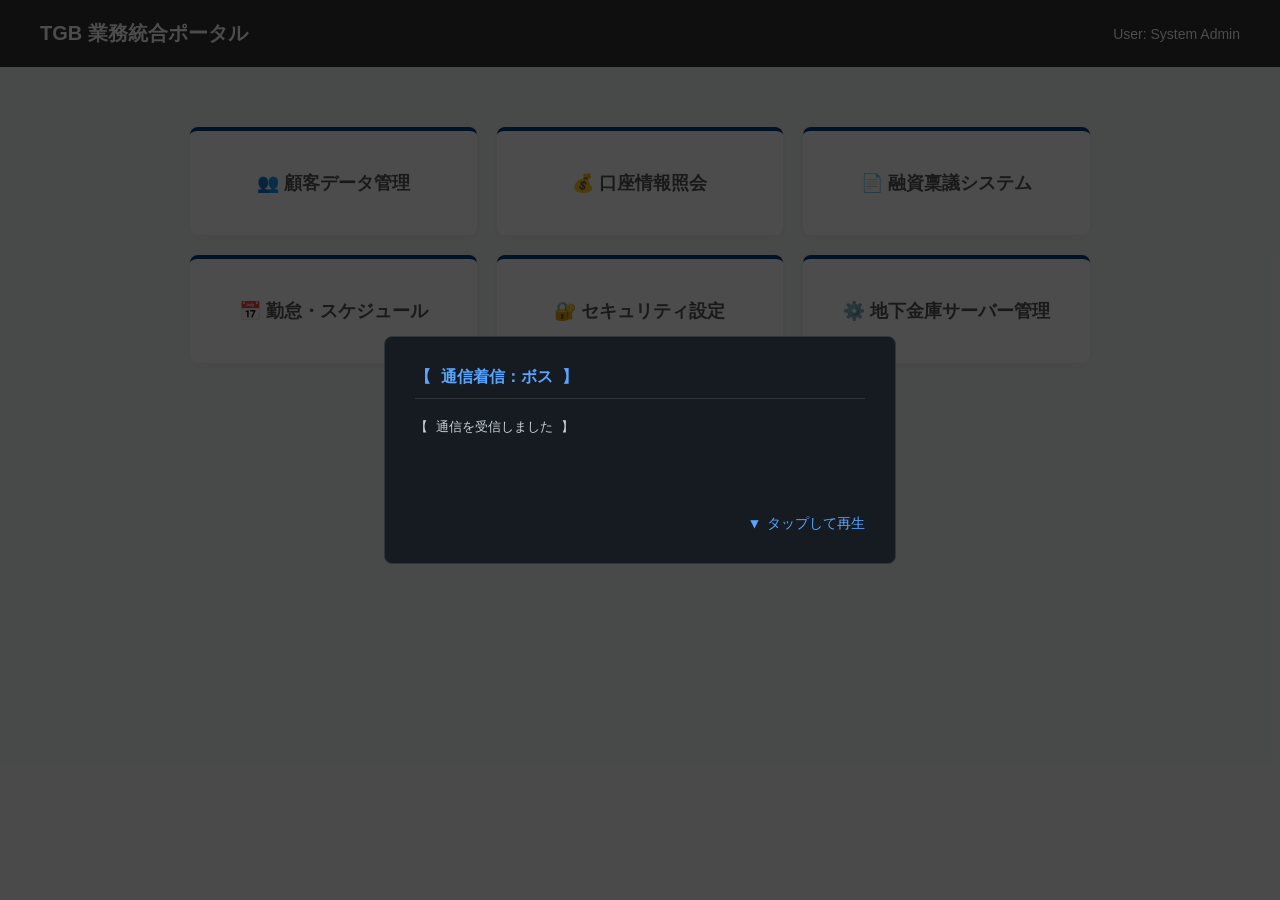
==== commit 1993d1bf: "Update game.html" ====
--- a/game.html
+++ b/game.html
@@ -20,7 +20,7 @@
 </head>
 <body>
 
-    <!-- 🏢 行員専用ポータル（ログイン直後の画面） -->
+    <!-- 🏢 行員専用ポータル -->
     <div id="dummy-portal-page">
         <div class="portal-header">
             <span>TGB 業務統合ポータル</span>
@@ -36,7 +36,7 @@
         </div>
     </div>
 
-    <!-- 🕵️‍♂️ ボス通信モーダル（ポータル画面上に表示） -->
+    <!-- 🕵️‍♂️ ボス通信モーダル -->
     <div id="boss-modal" onclick="nextBossMsg()">
         <div class="boss-box" onclick="event.stopPropagation(); nextBossMsg();">
             <h3>【 通信着信：ボス 】</h3>
@@ -49,11 +49,7 @@
         </div>
     </div>
 
-
-    <!-- ========================================== -->
-    <!-- CHROMAKEY OS 本編 -->
-    <!-- ========================================== -->
-
+    <!-- モバイルアクセス拒否画面 -->
     <div id="mobile-blocker">
         <h1>【ACCESS DENIED】</h1>
         <p>セキュリティプロトコル違反。<br>このシステムはモバイル端末からのアクセスを許可していません。<br>指定のPC端末から再接続してください。</p>
@@ -85,6 +81,7 @@
         </div>
     </div>
 
+    <!-- エンディング画面 -->
     <div id="ending-screen" style="display:none;">
         <div id="ending-title" class="ending-title"></div>
         <div id="ending-msg" class="ending-msg"></div>
@@ -114,6 +111,7 @@
         </div>
     </div>
 
+    <!-- 🔧 デバッグパネル -->
     <div class="debug-panel">
         <span>🔧 テスト:</span>
         <button class="debug-btn" onclick="testLight()">💡 ライト</button>
@@ -137,7 +135,6 @@
                 ブレッドボード（白い基盤）の青い線の列（マイナス列）を使用する。<br>
                 ワイヤーの片方をArduinoの <span style="color:#58a6ff; font-weight:bold;">[GND]</span> ピンに挿し、反対側をブレッドボードの <span style="color:#58a6ff; font-weight:bold;">マイナス列の一番上の穴</span> に挿せ。
             </p>
-
             <p style="color:#f85149; font-weight:bold; font-size:18px; margin-top:30px;">◆ STEP 1: ライトを配置する</p>
             <p style="color:#c9d1d9;">4つのライトをすべてブレッドボードに挿していく。</p>
             <p style="color:#c9d1d9; background:#161b22; padding: 15px; border-radius: 5px;">
@@ -146,7 +143,6 @@
                 【3番目】 <span style="color:#58a6ff;">短い足(－)</span>を <span style="color:#fff; font-weight:bold;">[e20]</span>、<span style="color:#ff7b72;">長い足(＋)</span>を <span style="color:#fff; font-weight:bold;">[e19]</span> に挿す<br>
                 【一番右】 <span style="color:#58a6ff;">短い足(－)</span>を <span style="color:#fff; font-weight:bold;">[e15]</span>、<span style="color:#ff7b72;">長い足(＋)</span>を <span style="color:#fff; font-weight:bold;">[e14]</span> に挿す
             </p>
-
             <p style="color:#f85149; font-weight:bold; font-size:18px; margin-top:30px;">◆ STEP 2: 抵抗器を配置する</p>
             <p style="color:#c9d1d9;">4つの抵抗器（細い部品）をコの字に曲げ、ライトのマイナス側からマイナス列へ繋ぐ。</p>
             <p style="color:#c9d1d9; background:#161b22; padding: 15px; border-radius: 5px;">
@@ -155,7 +151,6 @@
                 【3番目用】 片方を <span style="color:#fff; font-weight:bold;">[c20]</span> に挿し、もう片方を最も近い <span style="color:#58a6ff; font-weight:bold;">[マイナス列]</span> の穴に挿す<br>
                 【一番右用】 片方を <span style="color:#fff; font-weight:bold;">[c15]</span> に挿し、もう片方を最も近い <span style="color:#58a6ff; font-weight:bold;">[マイナス列]</span> の穴に挿す
             </p>
-
             <p style="color:#f85149; font-weight:bold; font-size:18px; margin-top:30px;">◆ STEP 3: コードを接続する</p>
             <p style="color:#c9d1d9;">Arduinoの <span style="color:#fdd900; font-weight:bold;">[DIGITAL]</span> ピンと、ライトのプラス側をコードで繋ぐ。</p>
             <p style="color:#c9d1d9; background:#161b22; padding: 15px; border-radius: 5px;">
@@ -165,12 +160,10 @@
                 【一番右】 Arduino DIGITAL <span style="color:#fdd900; font-weight:bold;">[5]</span> とブレッドボード <span style="color:#fff; font-weight:bold;">[a14]</span>
             </p>
         </div>
-
         <div style="text-align:center; margin-top:20px;">
             <button id="btn-test-light" class="debug-btn" style="font-size:18px; padding:15px 40px; background:#1f6feb; border:none; border-radius:30px;" onclick="testWireLight()">💡 テスト発光を実行</button>
             <p style="color:#8b949e; font-size:14px; margin-top:10px;">※ 4つのライトがすべて光れば配線成功です。</p>
         </div>
-
         <button class="execute-btn" id="btn-next-wire1" onclick="completeWire(1)" style="max-width: 400px; margin: 30px auto 0; display: none;">4つすべて光った (次へ進む)</button>
     </div>
 
@@ -213,7 +206,7 @@
             <div class="puzzle-panel" id="puzzle-panel-area">
                 <div class="panel-header">
                     <h3 style="color:#58a6ff;">【暗号化データ】</h3>
-                    <div class="status-badge" id="puzzle-points-area" style="color:#f85149; border-color:#f85149;">パネル開放権: <span id="puzzlePoints-s1">0</span></div>
+                    <div class="status-badge" id="puzzle-points-area" style="color:#f85149; border-color:#f85149;">パネル解除可能: <span id="puzzlePoints-s1">0</span> 枚</div>
                 </div>
                 <div class="carousel-container">
                     <button class="carousel-btn" id="btn-prev-puzzle-s1" onclick="prevPuzzle(1)">◀</button>
@@ -319,7 +312,7 @@
             <div class="puzzle-panel">
                 <div class="panel-header">
                     <h3 style="color:#58a6ff;">【暗号化データ】</h3>
-                    <div class="status-badge" style="color:#f85149; border-color:#f85149;">パネル開放権: <span id="puzzlePoints-s2">0</span></div>
+                    <div class="status-badge" style="color:#f85149; border-color:#f85149;">パネル解除可能: <span id="puzzlePoints-s2">0</span> 枚</div>
                 </div>
                 <div class="carousel-container">
                     <button class="carousel-btn" id="btn-prev-puzzle-s2" onclick="prevPuzzle(2)">◀</button>
@@ -417,7 +410,7 @@
             <div class="puzzle-panel">
                 <div class="panel-header">
                     <h3 style="color:#58a6ff;">【暗号化データ】</h3>
-                    <div class="status-badge" style="color:#f85149; border-color:#f85149;">パネル開放権: <span id="puzzlePoints-s3">0</span></div>
+                    <div class="status-badge" style="color:#f85149; border-color:#f85149;">パネル解除可能: <span id="puzzlePoints-s3">0</span> 枚</div>
                 </div>
                 <div class="carousel-container">
                     <button class="carousel-btn" id="btn-prev-puzzle-s3" onclick="prevPuzzle(3)">◀</button>
@@ -462,9 +455,8 @@
         <h2 style="color: #ff7b72;">[ ! ] 最終防衛プログラム 停止作業</h2>
         <div id="last-start-screen">
             <div class="instruction" style="border-color: #ff7b72; color: #ff7b72;">
-                【警告】金庫のロックが封鎖されました。<br><br>
-                デバイスが爆発する限界時間まで残りわずかです。<br>
-                <span class="highlight" style="color:#fff; font-weight:bold;">OSが少しずつ復元するマニュアルの画像を見て、安全なタイミングで特定のコードを引き抜いてください。</span><br>
+                【警告】爆発限界まで残りわずか。<br>
+                <span class="highlight" style="color:#fff; font-weight:bold;">OSが復元したマニュアルの指示に従い、安全なタイミングでコードを引き抜いてください。</span><br>
                 ※残り時間は手元のモニターを確認してください。
             </div>
             <button class="execute-btn" style="background:#da3633; max-width: 400px; margin: 30px auto;" onclick="startLastStep()">強制解除を試みる (START)</button>
